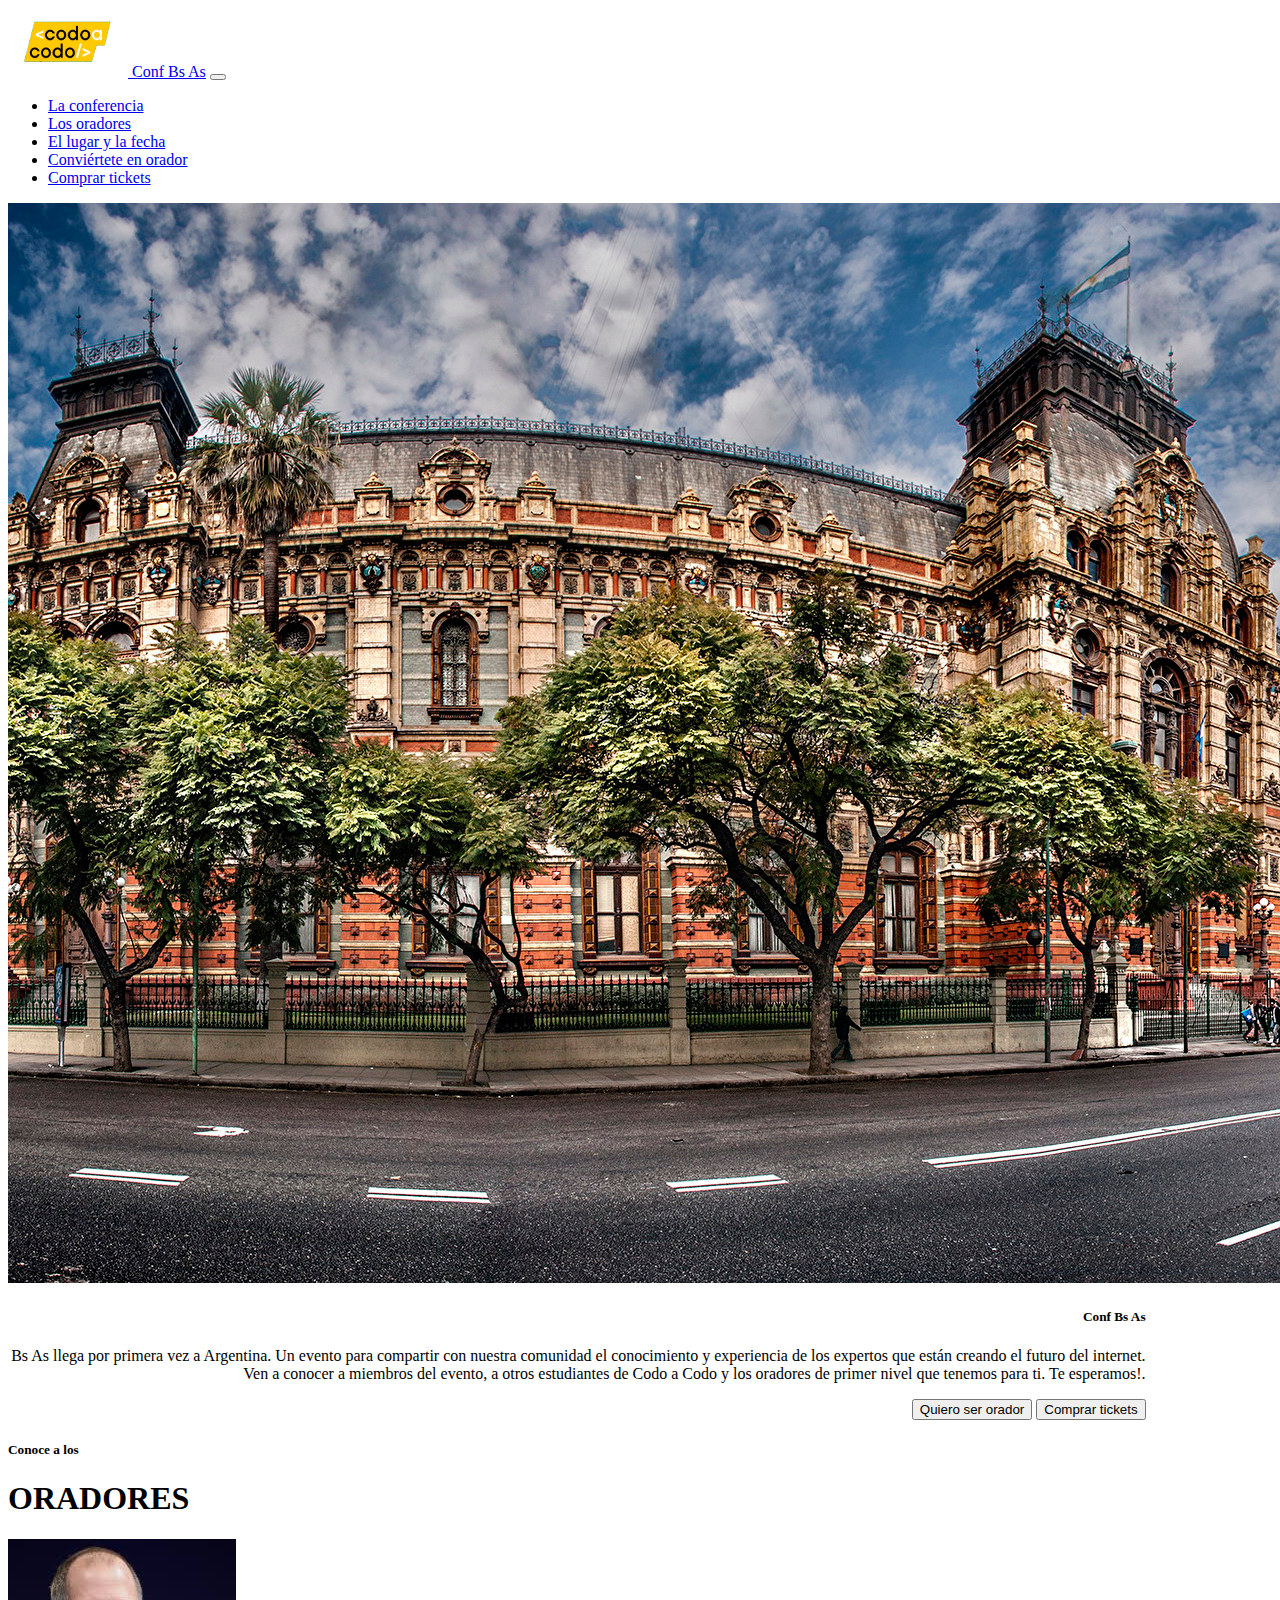
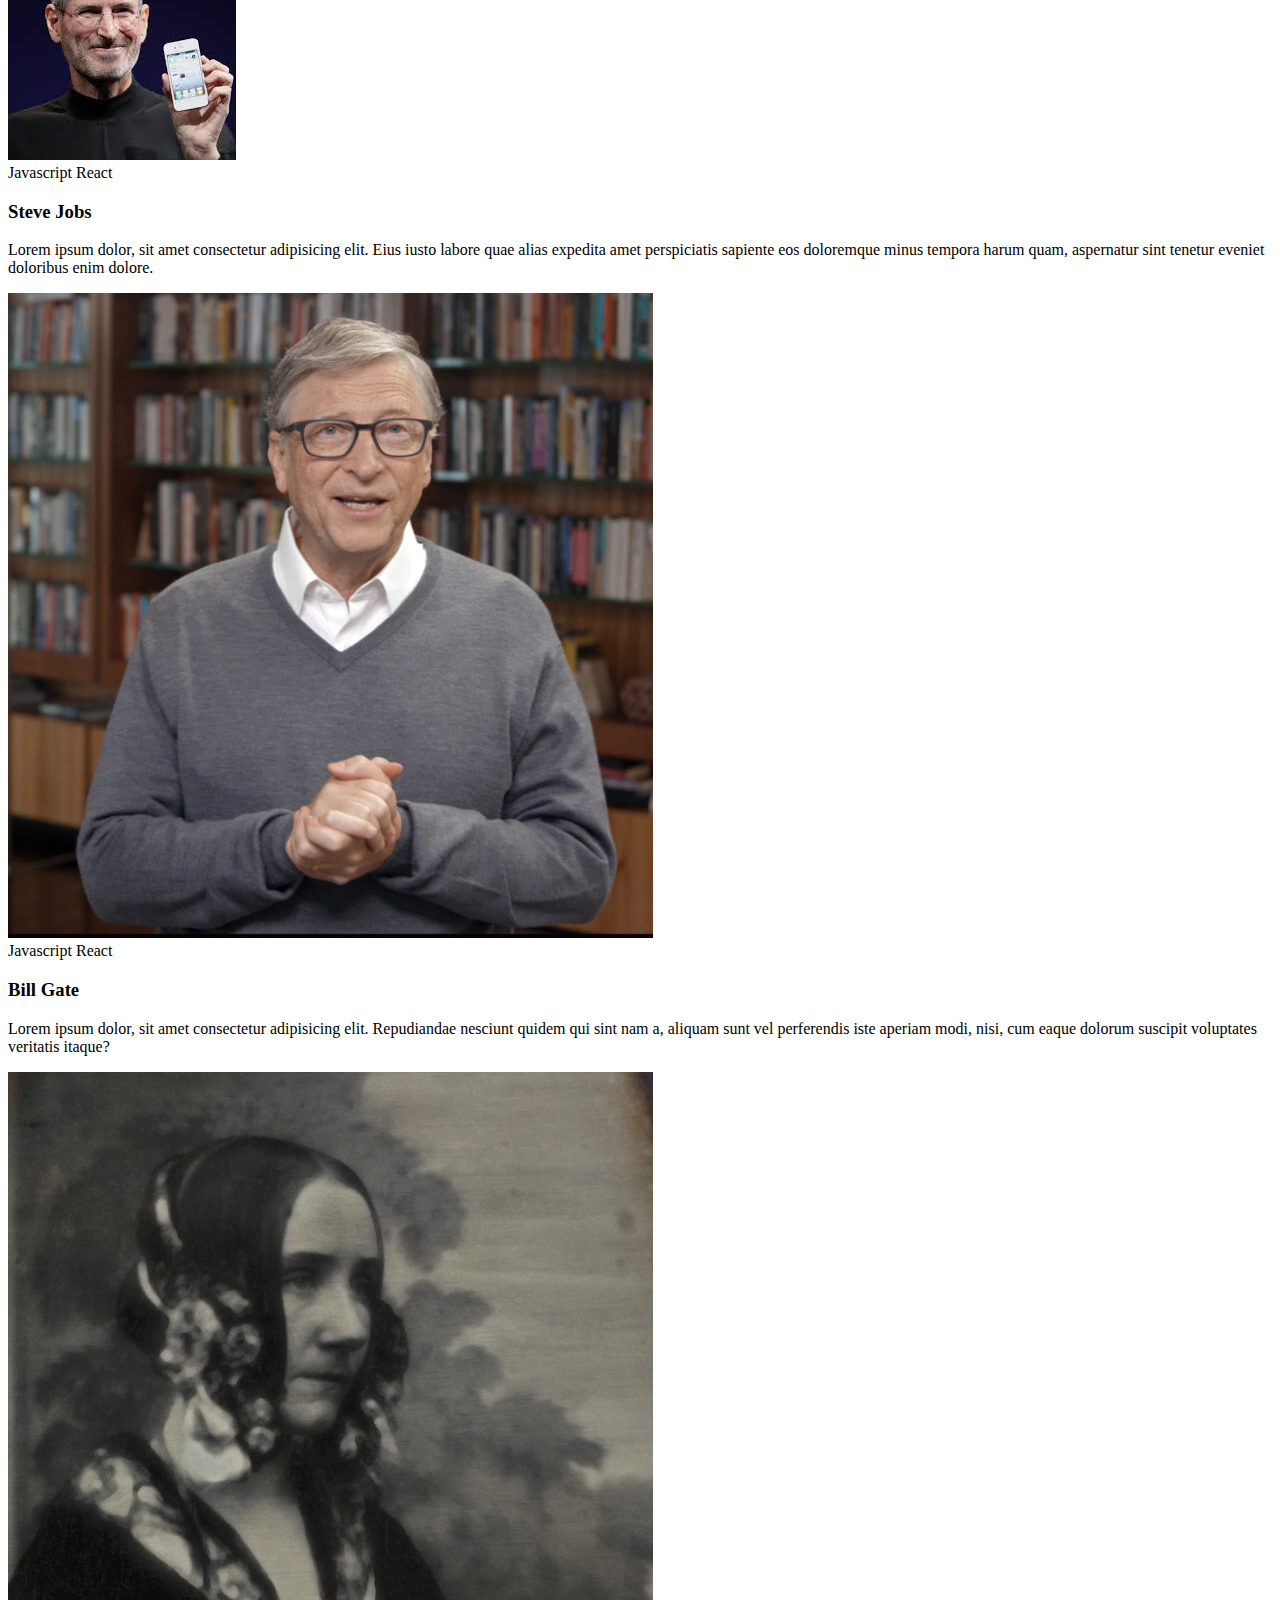
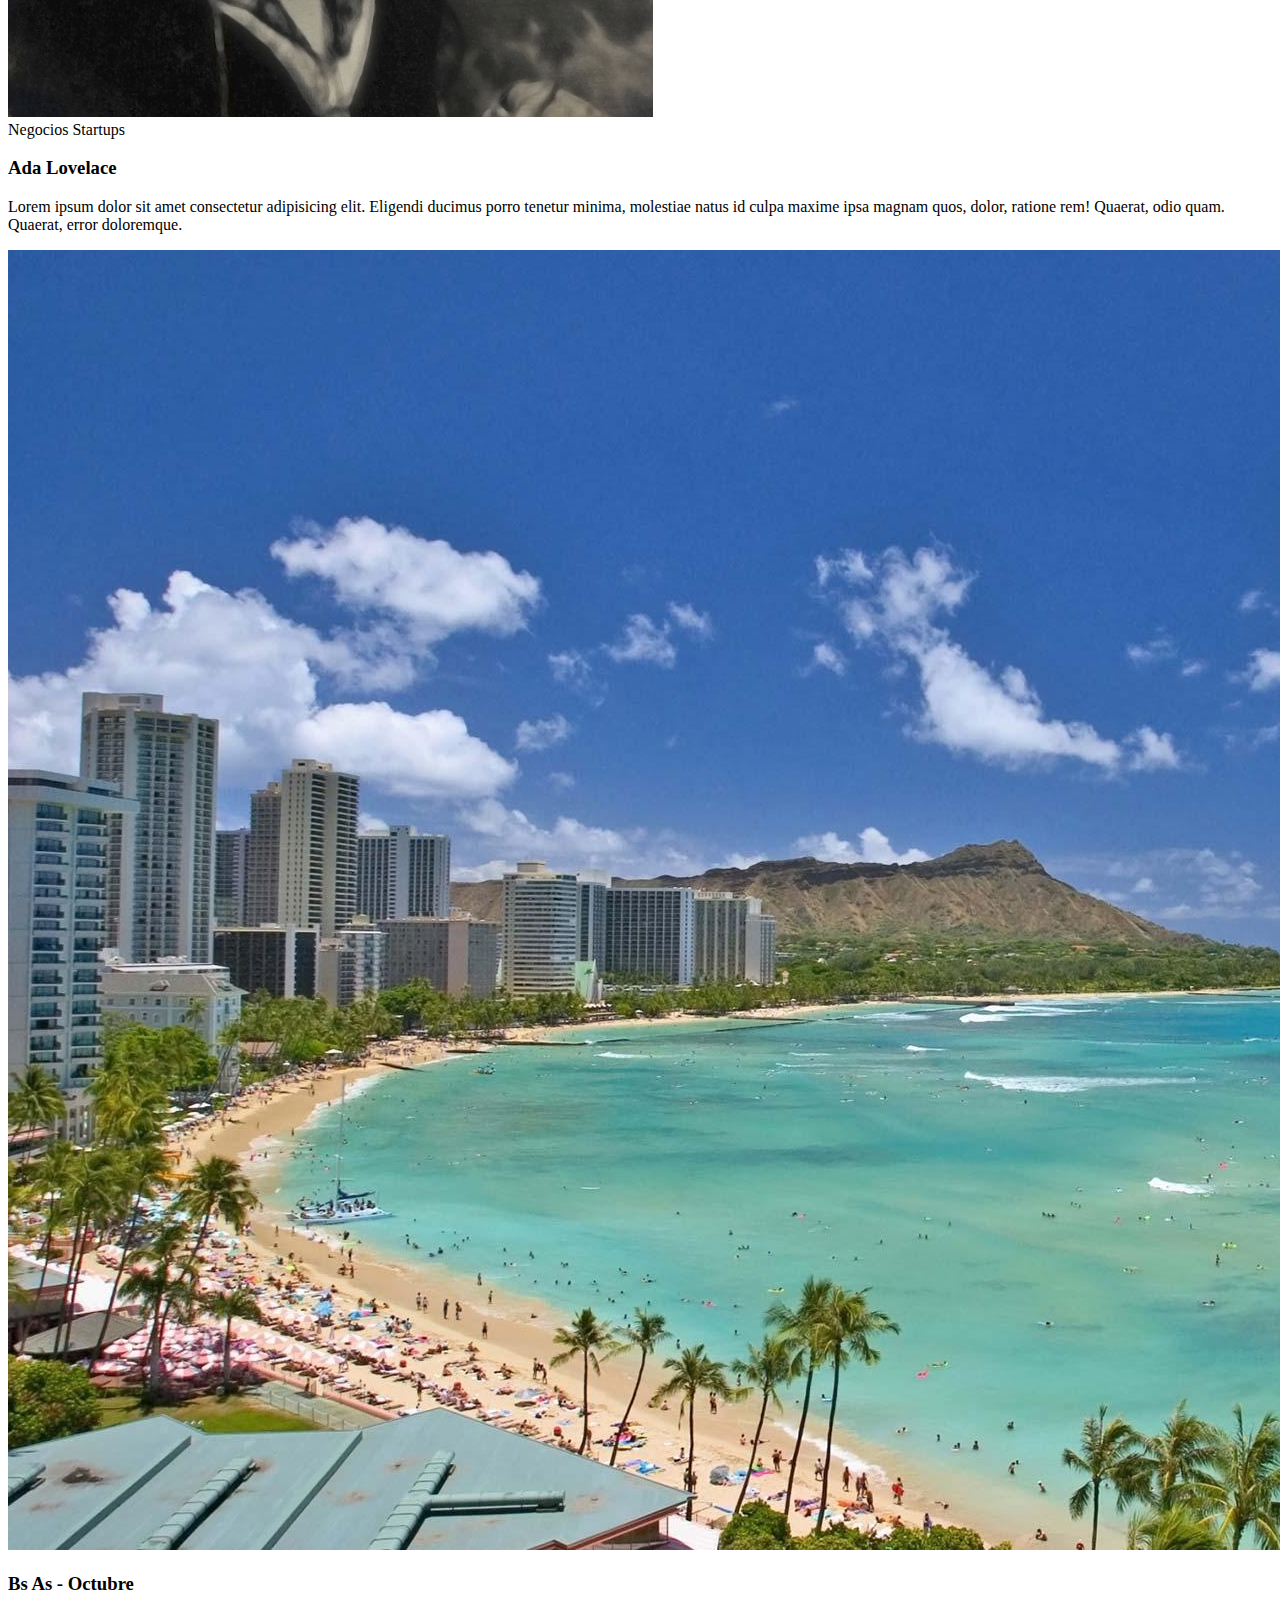
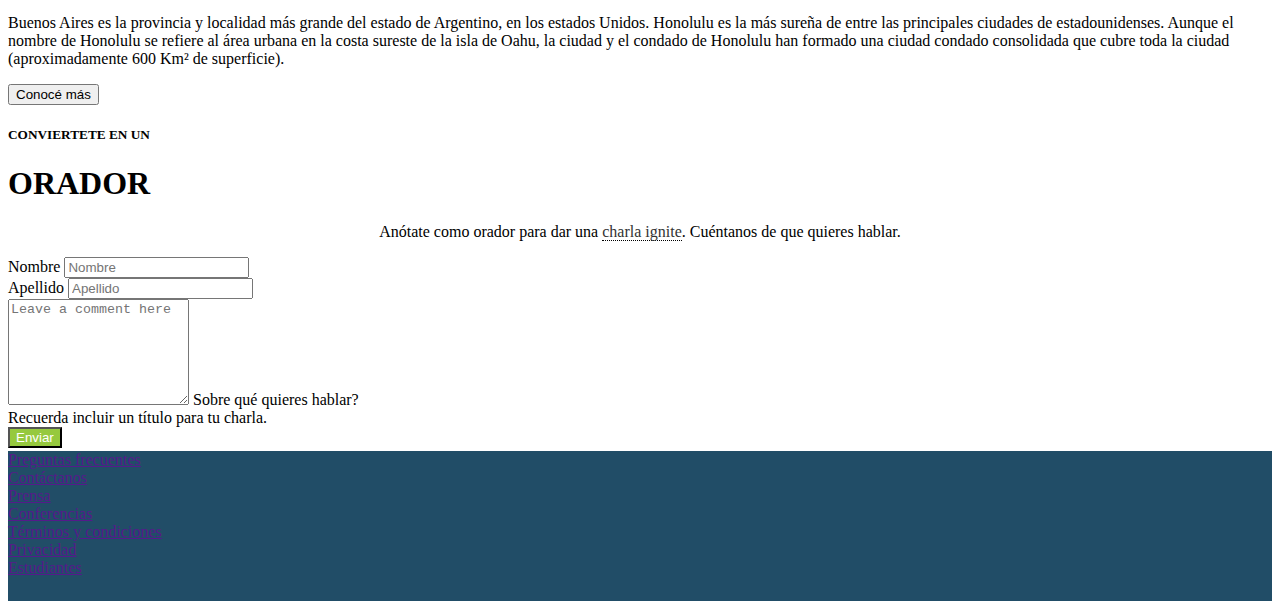
==== TrabajoIntegrador/index.html @ 5daf54b1 "Trabajo Integrador" ====
<!DOCTYPE html>
<html lang="en">
<head>
    <meta charset="UTF-8">
    <meta http-equiv="X-UA-Compatible" content="IE=edge">
    <meta name="viewport" content="width=device-width, initial-scale=1.0">
    <title>Trabajo Practico Integrador</title>
    <link href="https://cdn.jsdelivr.net/npm/bootstrap@5.1.1/dist/css/bootstrap.min.css" rel="stylesheet" integrity="sha384-F3w7mX95PdgyTmZZMECAngseQB83DfGTowi0iMjiWaeVhAn4FJkqJByhZMI3AhiU" crossorigin="anonymous">
    <link rel="stylesheet" href="./css/estilos.css" class="rel">
</head>
<body>
    
        <nav class="navbar navbar-expand-lg navbar-dark bg-dark top-fixed">
            <div class="container-fluid">
				<a class="navbar-brand" href="#">
				<img src="./img/codoacodo.png" alt=""> Conf Bs As</a>
				<button class="navbar-toggler" type="button" data-bs-toggle="collapse" data-bs-target="#navbarNav" aria-controls="navbarNav" aria-expanded="false" aria-label="Toggle navigation">
					<span class="navbar-toggler-icon"></span>
				</button>
				<div class="collapse navbar-collapse justify-content-end" id="navbarNav">
					<ul class="navbar-nav">
						<li class="nav-item">
							<a class="nav-link active" aria-current="page" href="#">La conferencia</a>
						</li>
						<li class="nav-item">
							<a class="nav-link" href="#">Los oradores</a>
						</li>
						<li class="nav-item">
							<a class="nav-link" href="#">El lugar y la fecha</a>
						</li>
						<li class="nav-item">
							<a class="nav-link" href="#">Conviértete en orador</a>
						</li>
						<li class="nav-item">
							<a class="nav-link text-success" href="#">Comprar tickets</a>
						</li>
					</ul>
				</div>
            </div>
        </nav>
		<div class="card bg-dark text-white">
			<img src="./img/ba1.jpg" class="card-img" alt="...">
			<div class="card-img-overlay col-5 position-absolute top-50 start-50 ">
				<h5 class="card-title">Conf Bs As</h5>
				<p class="card-text">Bs As llega por primera vez a Argentina. Un evento para compartir con nuestra comunidad el conocimiento y experiencia de los expertos que están creando el futuro del internet. Ven a conocer a miembros del evento, a otros estudiantes de Codo a Codo y los oradores de primer nivel que tenemos para ti. Te esperamos!.</p>
	            <button type="button" class="btn btn-outline-success text-white border-white">Quiero ser orador</button>
                <button type="button" class="btn btn-success btn-outline-sucess boton-comprar">Comprar tickets</button>
			</div>
		</div>
		<div class="container">
            <div class="row">
                <div class="col mt-3 mb-3">                
                <h5 class= "text-center">Conoce a los </h5>
                <h1 class= "text-center">ORADORES</h1>
                </div>
            </div> 
          <div class="row row-cols-1 row-cols-md-3 g-4">
            <div class="col">
              <div class="card h-100">
                <img src="./img/steve.jpg" class="card-img-top" alt="...">
                <div class="card-body">
                  <span class="badge bg-warning text-dark">Javascript</span>
                  <span class="badge bg-info text-white">React</span>
                  <h3 class="card-title">Steve Jobs</h3>
                  <p class="card-text">Lorem ipsum dolor, sit amet consectetur adipisicing elit. Eius iusto labore quae alias expedita amet perspiciatis sapiente eos doloremque minus tempora harum quam, aspernatur sint tenetur eveniet doloribus enim dolore.</p>
                </div>
              </div>
            </div>
            <div class="col">
              <div class="card h-100">
                <img src="./img/bill.jpg" class="card-img-top" alt="...">
                <div class="card-body">
                  <span class="badge bg-warning text-dark">Javascript</span>
                  <span class="badge bg-info text-white">React</span>
                  <h3 class="card-title">Bill Gate</h3>
                  <p class="card-text">Lorem ipsum dolor, sit amet consectetur adipisicing elit. Repudiandae nesciunt quidem qui sint nam a, aliquam sunt vel perferendis iste aperiam modi, nisi, cum eaque dolorum suscipit voluptates veritatis itaque?</p>
                </div>
              </div>
            </div>
            <div class="col">
              <div class="card h-100">
                <img src="./img/ada.jpeg" class="card-img-top" alt="...">
                <div class="card-body">
                  <span class="badge bg-secondary">Negocios</span>
                  <span class="badge bg-danger">Startups</span>
                  <h3 class="card-title">Ada Lovelace</h3>
                  <p class="card-text">Lorem ipsum dolor sit amet consectetur adipisicing elit. Eligendi ducimus porro tenetur minima, molestiae natus id culpa maxime ipsa magnam quos, dolor, ratione rem! Quaerat, odio quam. Quaerat, error doloremque.</p>
                </div>
              </div>
            </div>
          </div>
        </div>
        <div class="card mt-5 mb-3" style="max-width: 100%;">
          <div class="row g-0">
            <div class="col-md-6">
              <img src="./img/honolulu.jpg" class="img-fluid rounded-start" alt="...">
            </div>
            <div class="col-md-6">
              <div class="card-body bg-dark ms-1"  style="height: 100%;">
                <h3 class="card-title text-white">Bs As - Octubre</h3>
                <p class="card-text text-white">Buenos Aires es la provincia y localidad más grande del estado de Argentino, en los estados Unidos. Honolulu es la más sureña de entre las principales ciudades de estadounidenses. Aunque el nombre de Honolulu se refiere al área urbana en la costa sureste de la isla de Oahu, la ciudad y el condado de Honolulu han formado una ciudad condado consolidada que cubre toda la ciudad (aproximadamente 600 Km² de superficie). </p>
                <button type="button" class="btn btn-outline-light">Conocé más</button>
              </div>
            </div>
          </div>
        </div>
            <div class="row">
              <div class="col mt-3 mb-3">                
                <h5 class= "text-center">CONVIERTETE EN UN </h5>
                <h1 class= "text-center">ORADOR</h1>
				<p align=center>Anótate como orador para dar una <u>charla ignite</u>. Cuéntanos de que quieres hablar.</p>
              </div>
            </div> 		
        <div class="container">
		    <form class="row g-4 needs-validation justify-content-center " novalidate>
				<div class="col-10 col-sm-4 col-md-4">
					<label for="validationCustom01" class="form-label">Nombre</label>
					<input type="text" class="form-control"  id="validationCustom01" placeholder="Nombre" required>
					<div class="valid-feedback">
					</div>
				</div>
				<div class="col-10 col-sm-4 col-md-4">
					<label for="validationCustom02" class="form-label" placeholder="Apellido">Apellido</label>
					<input type="text" class="form-control" id="validationCustom02" placeholder="Apellido" required>
					<div class="valid-feedback">
					</div>
				</div>
				<div class="col-10 col-sm-8 col-md-8 form-floating">
					<textarea class="form-control" placeholder="Leave a comment here" id="floatingTextarea2" style="height: 100px"></textarea>
					<label for="floatingTextarea2">Sobre qué quieres hablar?</label>
				</div>
				<div class="col-10 col-sm-8 col-md-8">
					<figcaption class="figure-caption">Recuerda incluir un título para tu charla.</figcaption>
				</div>
				<div class="col-10 col-sm-8 col-md-8 mb-4">
					<button type="button" class="btn btn-enviar btn-lg w-100 bg-#96c93e">Enviar</button>
				</div>
			</form>   
        </div>
        <footer>
          <div class="container">
			<div class="row text-center">
				<div class="col mt-5"><a href="" class= "text-decoration-none text-white">Preguntas frecuentes</a></div>
                <div class="col mt-5"><a href="" class= "text-decoration-none text-white">Contáctanos</a></div>
                <div class="col mt-5"><a href="" class= "text-decoration-none text-white">Prensa</a></div>
                <div class="col mt-5"><a href="" class= "text-decoration-none text-white">Conferencias</a></div>
                <div class="col mt-5"><a href="" class= "text-decoration-none text-white">Términos y condiciones</a></div>
                <div class="col mt-5"><a href="" class= "text-decoration-none text-white">Privacidad</a></div>
                <div class="col mt-5"><a href="" class= "text-decoration-none text-white">Estudiantes</a></div>
			</div>
		  </div> 
        </footer>
		    <script src="https://cdn.jsdelivr.net/npm/bootstrap@5.1.1/dist/js/bootstrap.bundle.min.js" integrity="sha384-/bQdsTh/da6pkI1MST/rWKFNjaCP5gBSY4sEBT38Q/9RBh9AH40zEOg7Hlq2THRZ" crossorigin="anonymous"></script>
 </body>
</html>
---- TrabajoIntegrador/css/estilos.css ----
nav img{
    width: 120px;
}
.card-img-overlay{
    margin-right: 10%;
    text-align: right;
}
u {
    border-bottom:1px dotted #000000;
    color:#333333;
    text-decoration:none;
    }
footer{
    background-color: #214d67 ;
    height: 150px;
	margin-top: 3px;
}
.btn-enviar{
		background-color: #96c93e;
		color: white;
}
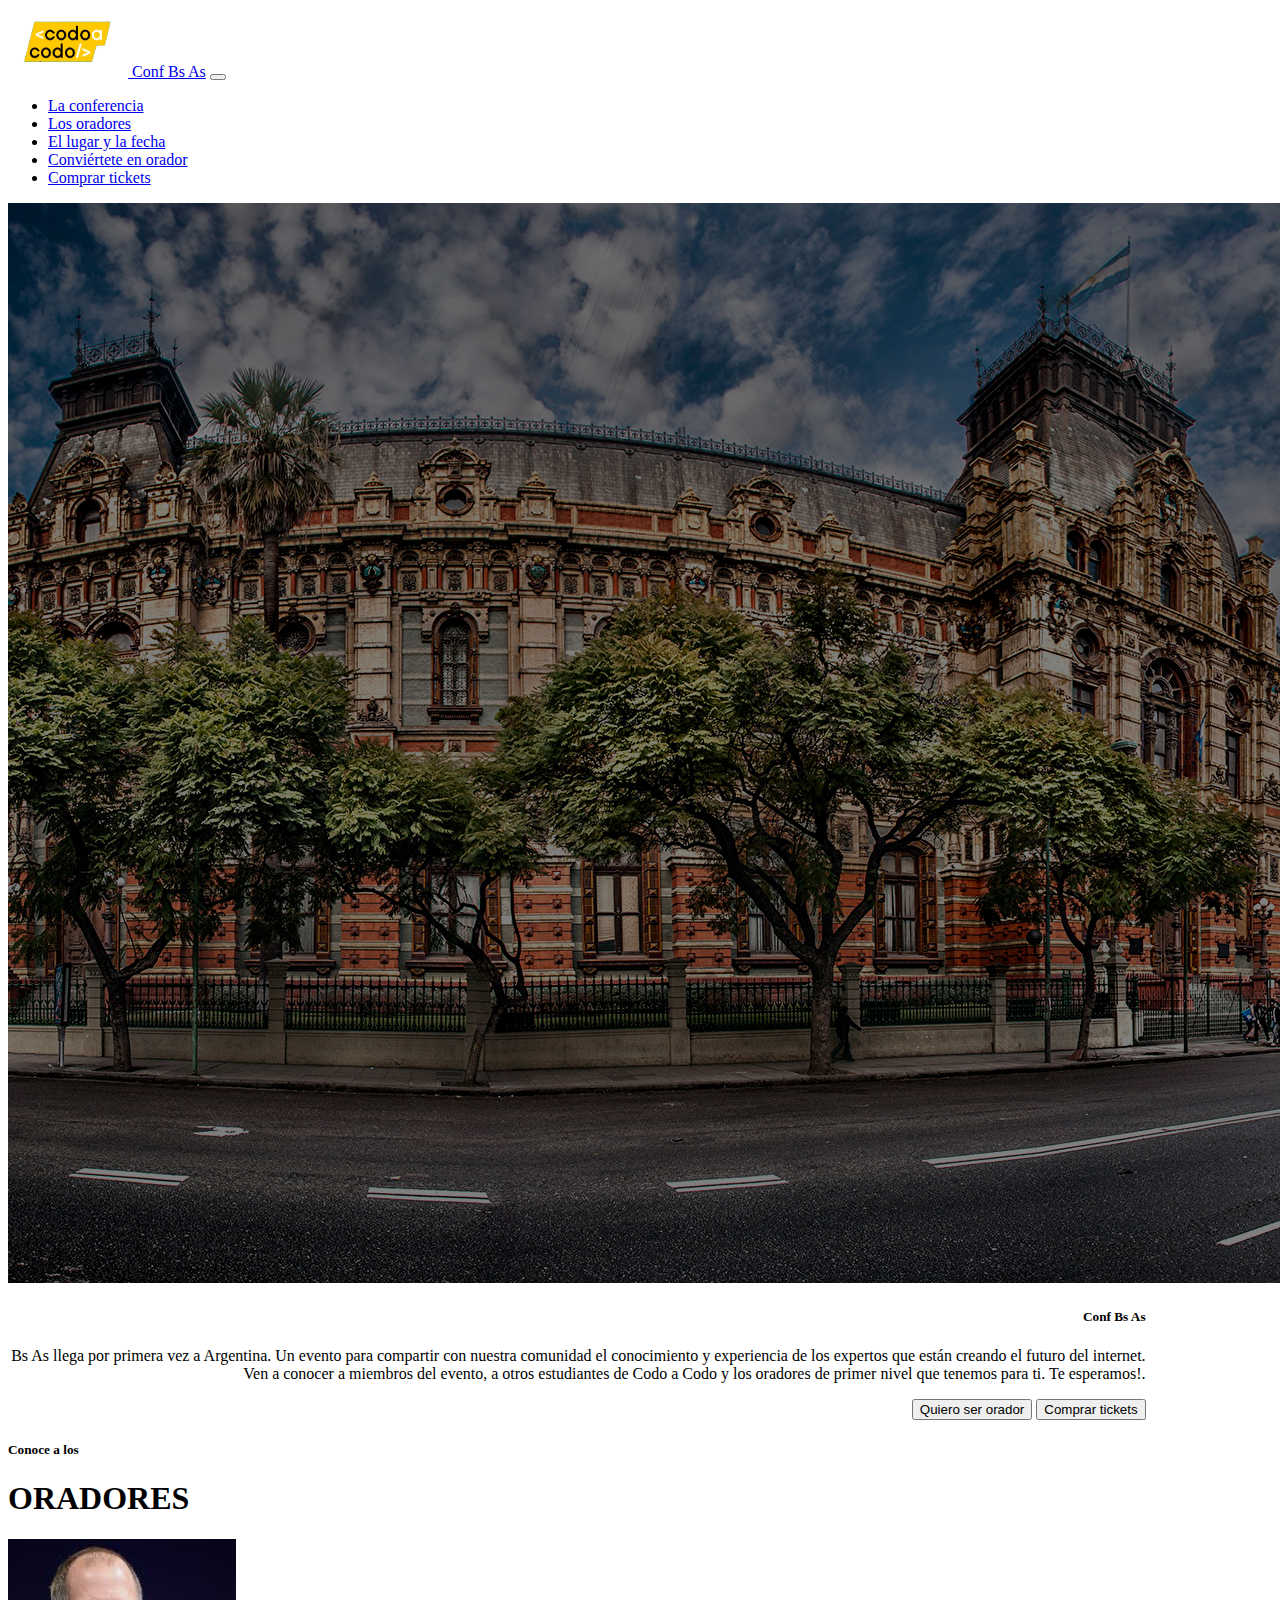
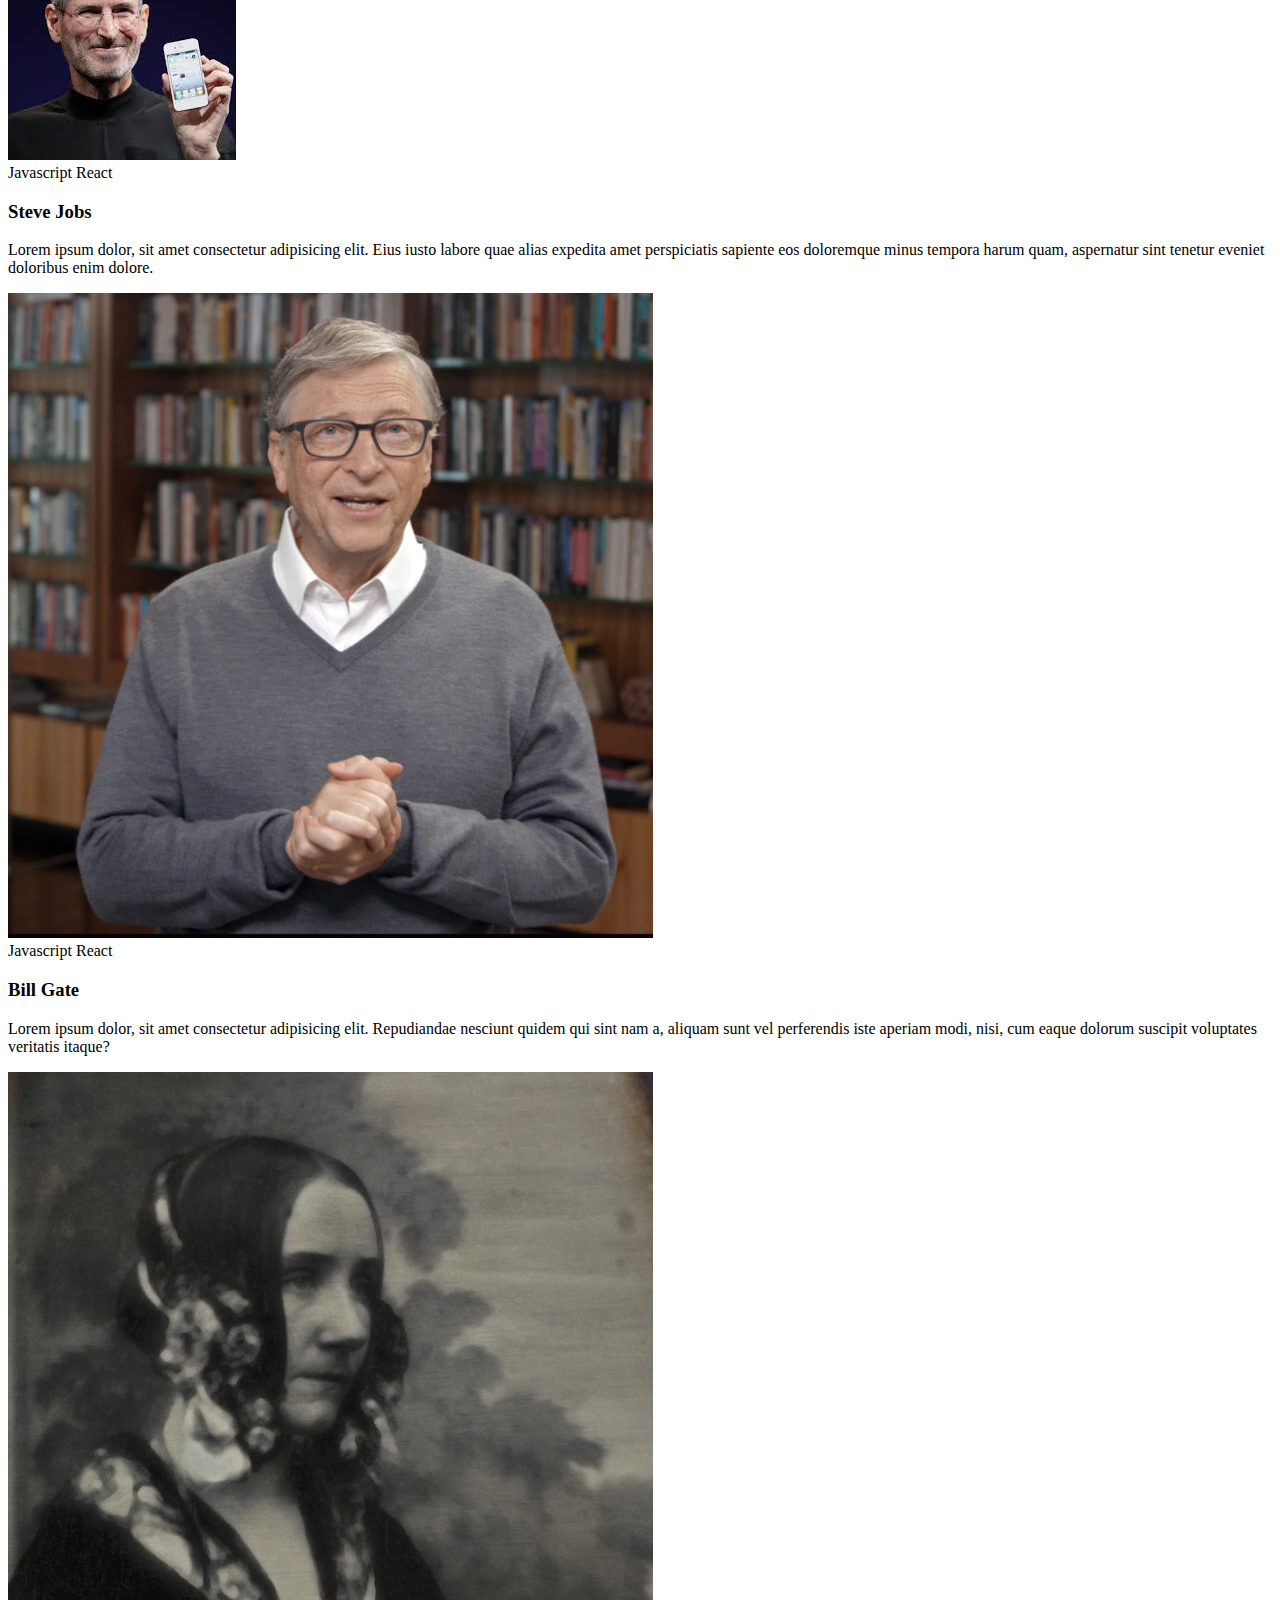
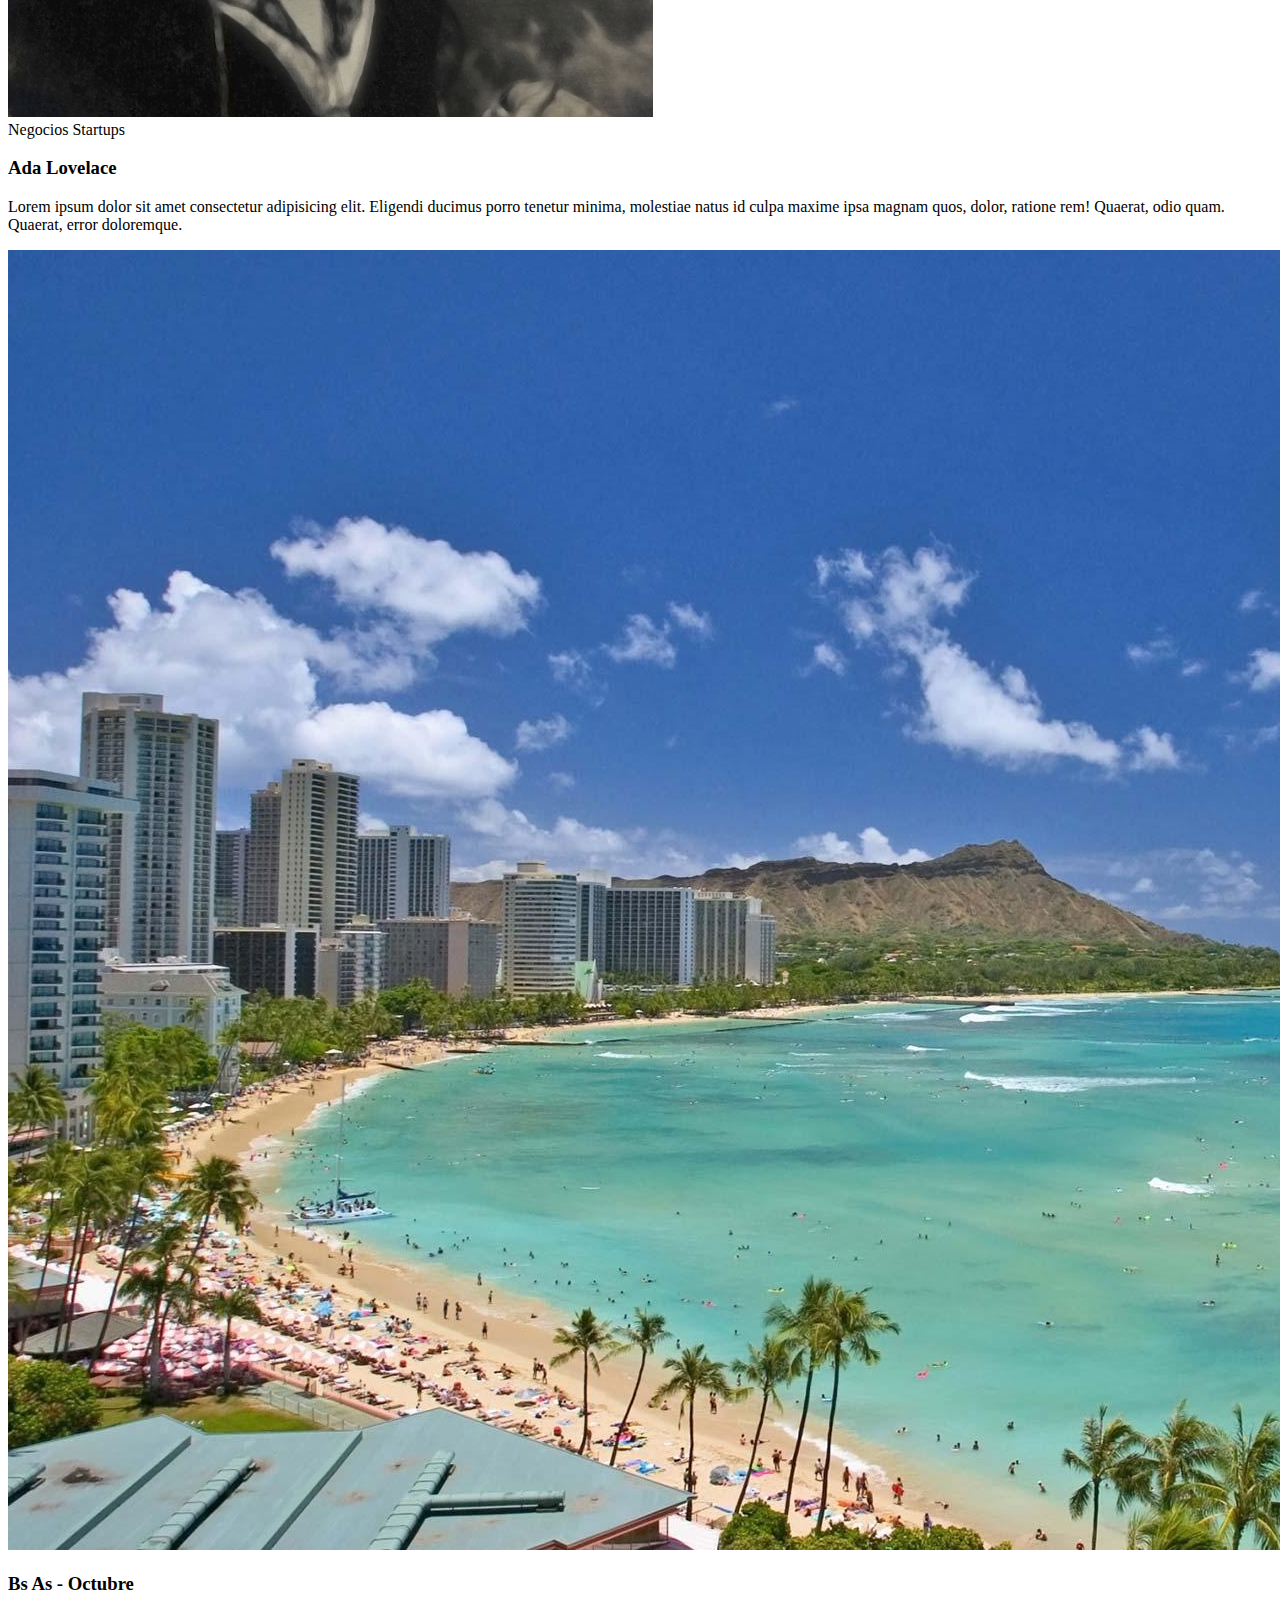
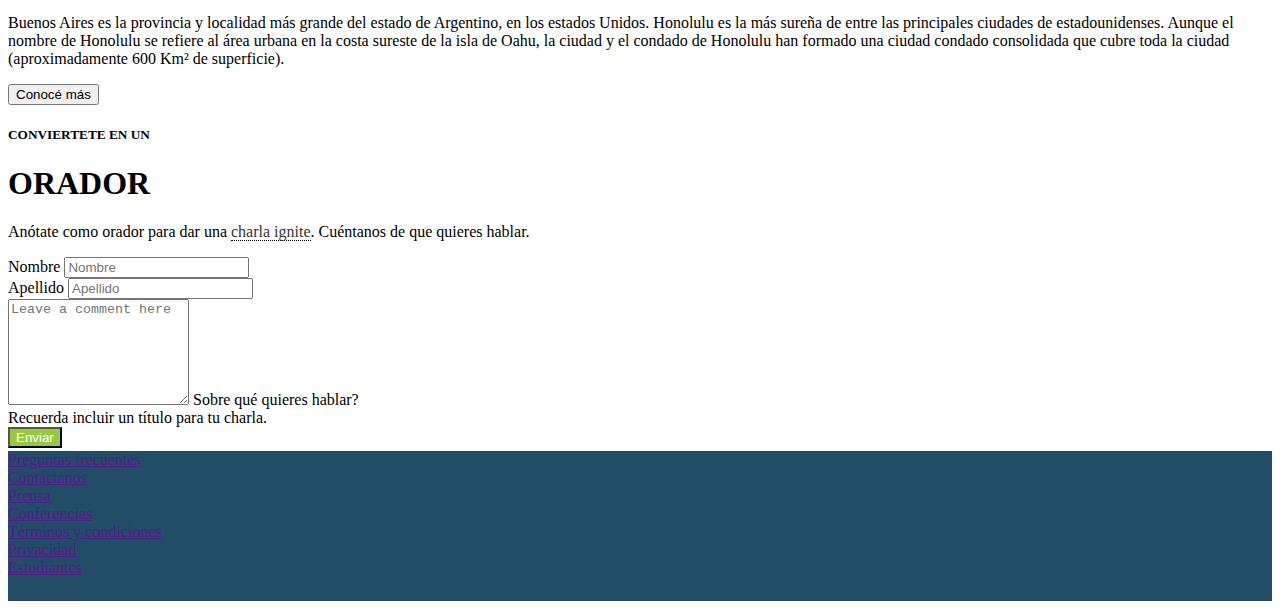
==== commit 758f7933: "Trabajo Integrador" ====
--- a/TrabajoIntegrador/index.html
+++ b/TrabajoIntegrador/index.html
@@ -43,7 +43,7 @@
 			<div class="card-img-overlay col-5 position-absolute top-50 start-50 ">
 				<h5 class="card-title">Conf Bs As</h5>
 				<p class="card-text">Bs As llega por primera vez a Argentina. Un evento para compartir con nuestra comunidad el conocimiento y experiencia de los expertos que están creando el futuro del internet. Ven a conocer a miembros del evento, a otros estudiantes de Codo a Codo y los oradores de primer nivel que tenemos para ti. Te esperamos!.</p>
-	            <button type="button" class="btn btn-outline-success text-white border-white">Quiero ser orador</button>
+	            <button type="button" class="btn btn-outline-secondary text-white border-white">Quiero ser orador</button>
                 <button type="button" class="btn btn-success btn-outline-sucess boton-comprar">Comprar tickets</button>
 			</div>
 		</div>
@@ -108,7 +108,7 @@
               <div class="col mt-3 mb-3">                
                 <h5 class= "text-center">CONVIERTETE EN UN </h5>
                 <h1 class= "text-center">ORADOR</h1>
-				<p align=center>Anótate como orador para dar una <u>charla ignite</u>. Cuéntanos de que quieres hablar.</p>
+			        	<p class= "text-center">Anótate como orador para dar una <u>charla ignite</u>. Cuéntanos de que quieres hablar.</p>
               </div>
             </div> 		
         <div class="container">
--- a/TrabajoIntegrador/css/estilos.css
+++ b/TrabajoIntegrador/css/estilos.css
@@ -1,6 +1,9 @@
 nav img{
     width: 120px;
 }
+.card-img {
+    filter: brightness(50%);
+  }
 .card-img-overlay{
     margin-right: 10%;
     text-align: right;
